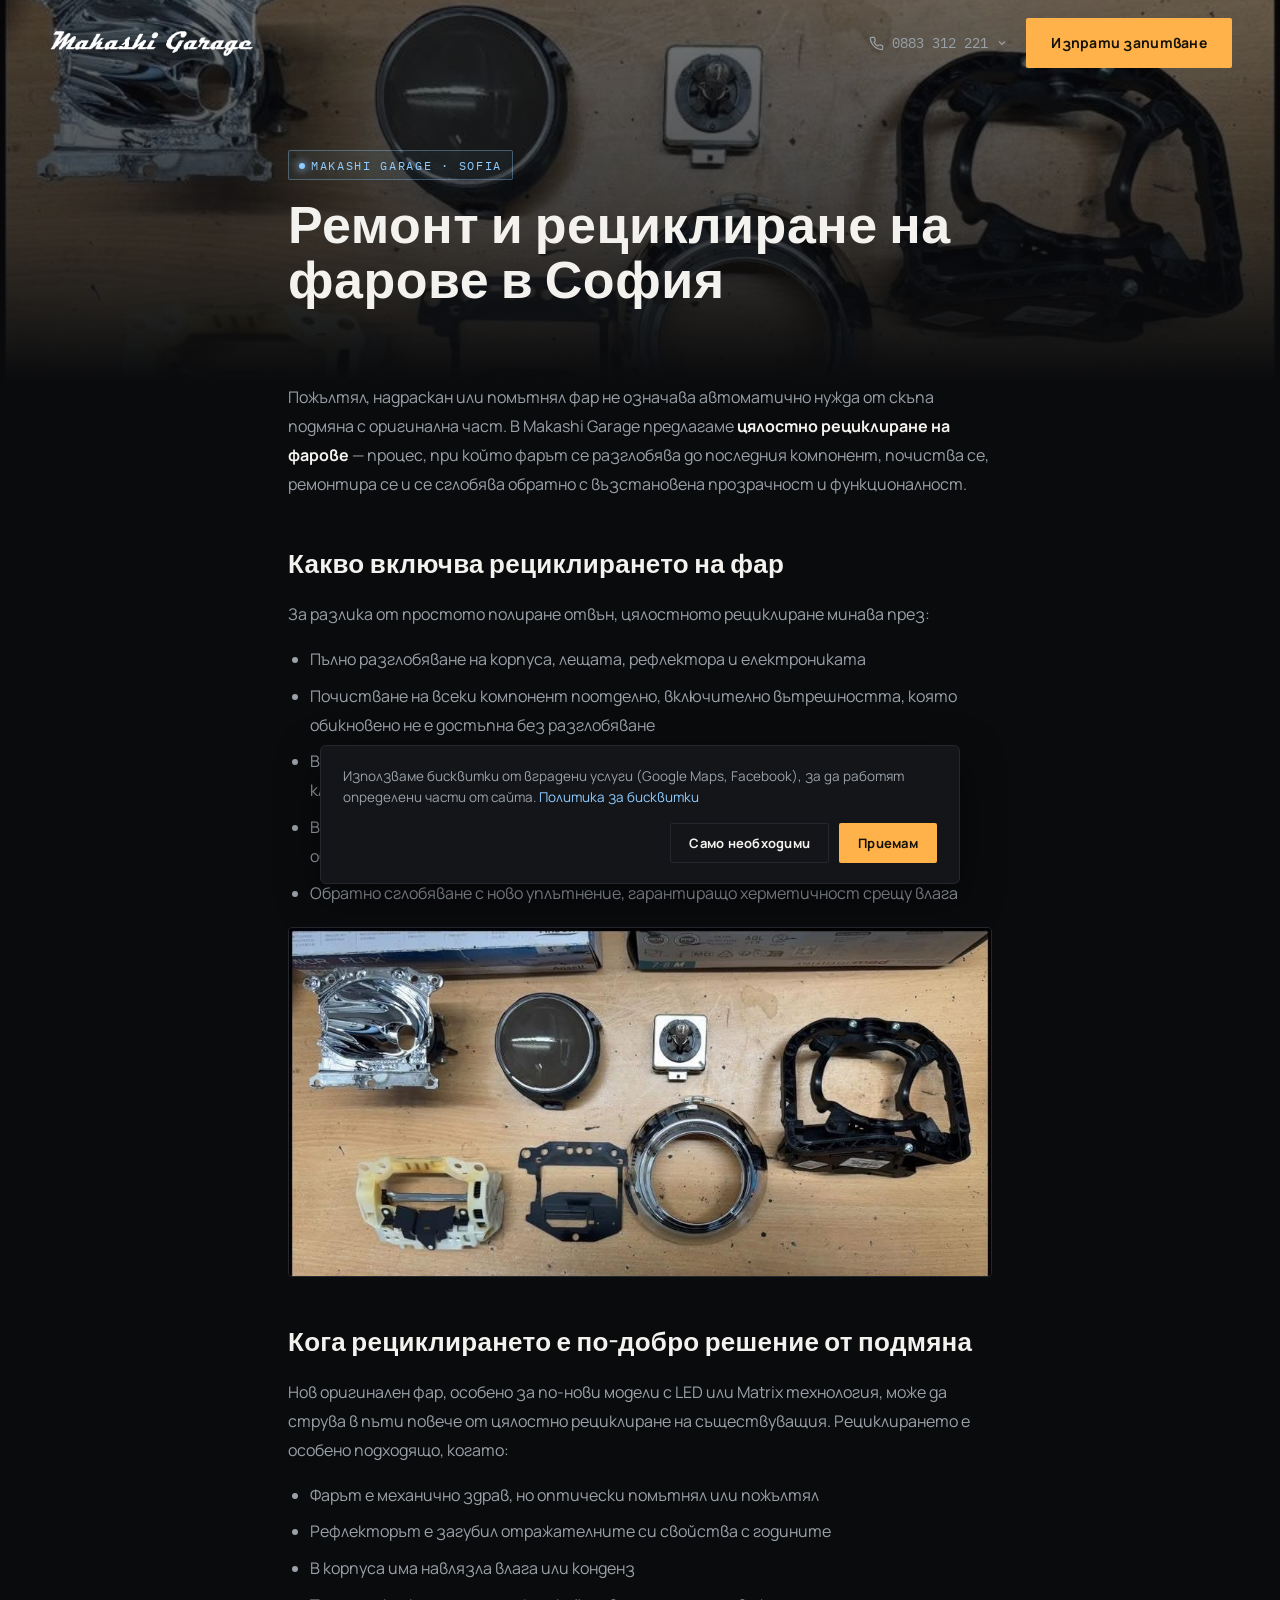
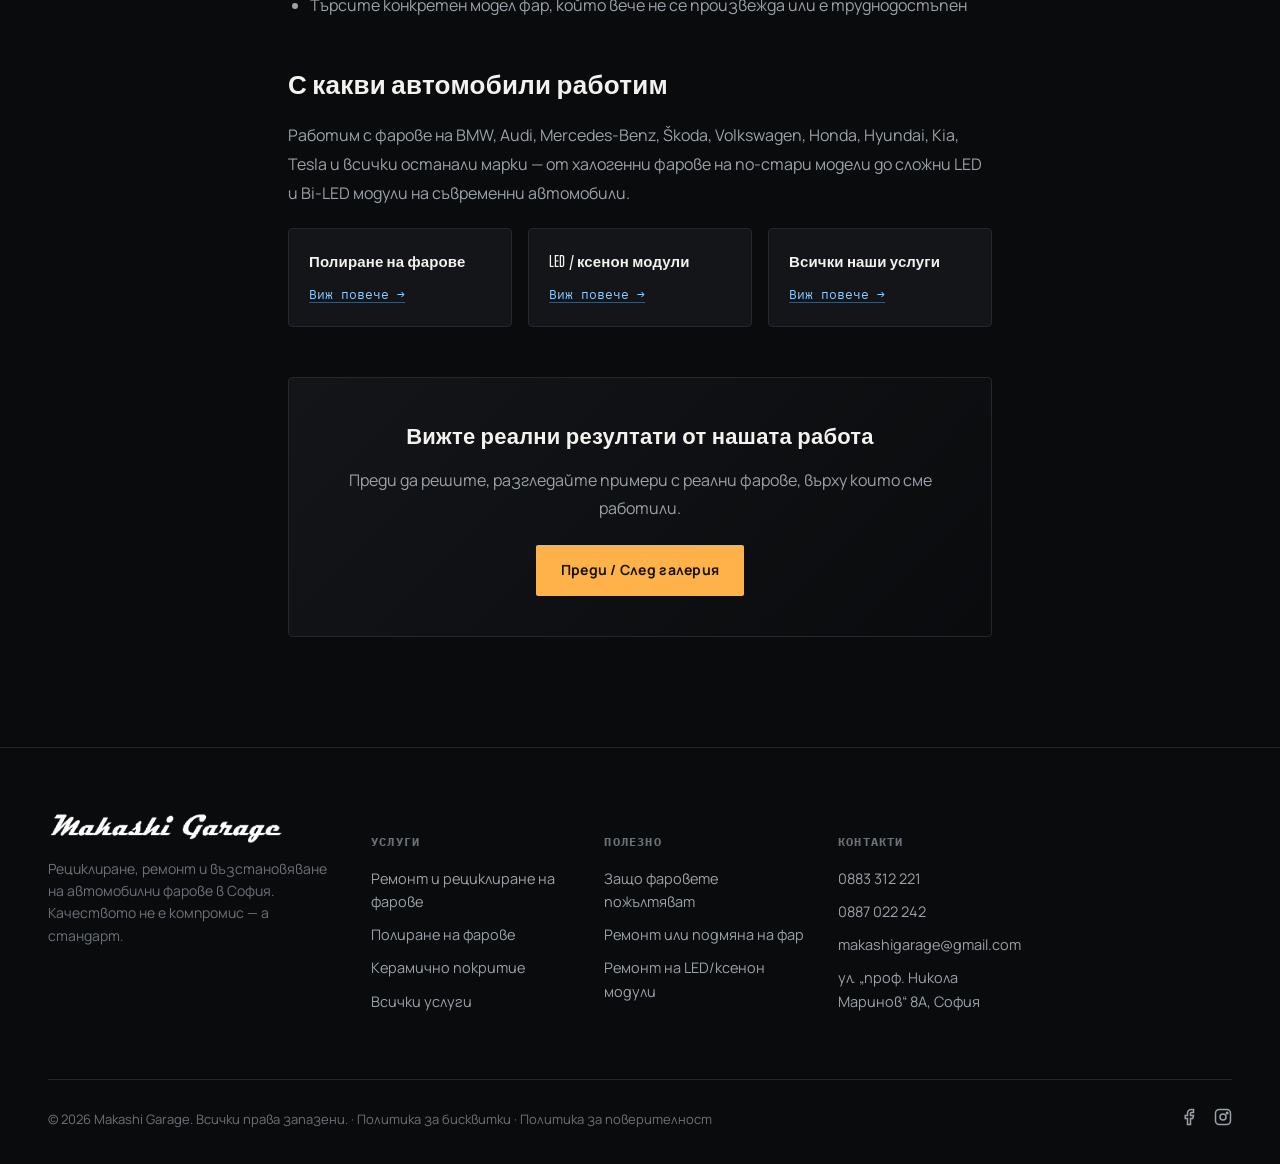
==== makashi-garage-site/remont-i-reciklirane-na-farove.html @ 38ba952b "Add files via upload" ====
<!DOCTYPE html>
<html lang="bg">
<head>
<meta charset="UTF-8">
<meta name="viewport" content="width=device-width, initial-scale=1.0">
<title>Ремонт и рециклиране на фарове София | Makashi Garage</title>
<meta name="description" content="Цялостно рециклиране на фарове в София — разглобяване, почистване, възстановяване на рефлектор и електроника. По-евтина алтернатива на скъпа подмяна с нов фар.">
<meta name="robots" content="index, follow, max-image-preview:large">
<link rel="canonical" href="https://makashi.bg/remont-i-reciklirane-na-farove.html">
<meta property="og:type" content="article">
<meta property="og:title" content="Ремонт и рециклиране на фарове София | Makashi Garage">
<meta property="og:description" content="Цялостно рециклиране на фарове в София — разглобяване, почистване, възстановяване на рефлектор и електроника. По-евтина алтернатива на скъпа подмяна с нов фар.">
<meta property="og:image" content="https://makashi.bg/images/hero.jpg">
<meta property="og:url" content="https://makashi.bg/remont-i-reciklirane-na-farove.html">
<meta property="og:locale" content="bg_BG">
<link rel="preconnect" href="https://fonts.googleapis.com">
<link rel="preconnect" href="https://fonts.gstatic.com" crossorigin>
<link href="https://fonts.googleapis.com/css2?family=Big+Shoulders+Display:ital,wght@0,500;0,600;0,700;1,600;1,700&family=Manrope:wght@400;500;600;700;800&family=IBM+Plex+Mono:wght@400;500&display=swap" rel="stylesheet">
<link rel="stylesheet" href="css/styles.css">
<script type="application/ld+json">
{
  "@context": "https://schema.org",
  "@type": "Service",
  "serviceType": "Ремонт и рециклиране на фарове",
  "provider": {
    "@type": "AutoRepair",
    "name": "Makashi Garage",
    "url": "https://makashi.bg/",
    "telephone": "+359883312221",
    "address": {
      "@type": "PostalAddress",
      "streetAddress": "ул. проф. Никола Маринов 8А",
      "addressLocality": "София",
      "postalCode": "1151",
      "addressCountry": "BG"
    },
    "geo": {"@type": "GeoCoordinates", "latitude": 42.6147257, "longitude": 23.4635372}
  },
  "areaServed": "Sofia",
  "url": "https://makashi.bg/remont-i-reciklirane-na-farove.html",
  "description": "Цялостно рециклиране на фарове в София — разглобяване, почистване, възстановяване на рефлектор и електроника."
}
</script>
</head>
<body>
<header class="nav is-solid" id="siteNav">
  <div class="container">
    <a href="/" class="brand"><img src="images/brand/makashi-logo-white.png" alt="Makashi Garage" class="brand-logo"></a>
    <div class="nav-cta">
      <div class="nav-phone-wrap">
        <button type="button" class="nav-phone" id="navPhoneBtn">
          <svg width="15" height="15" viewBox="0 0 24 24" fill="none" stroke="currentColor" stroke-width="2"><path d="M22 16.92v3a2 2 0 0 1-2.18 2 19.79 19.79 0 0 1-8.63-3.07 19.5 19.5 0 0 1-6-6 19.79 19.79 0 0 1-3.07-8.67A2 2 0 0 1 4.11 2h3a2 2 0 0 1 2 1.72c.127.96.361 1.903.7 2.81a2 2 0 0 1-.45 2.11L8.09 9.91a16 16 0 0 0 6 6l1.27-1.27a2 2 0 0 1 2.11-.45c.907.339 1.85.573 2.81.7A2 2 0 0 1 22 16.92z"/></svg>
          0883 312 221
          <svg width="12" height="12" viewBox="0 0 24 24" fill="none" stroke="currentColor" stroke-width="2.4" class="nav-phone-chevron"><path d="M6 9l6 6 6-6"/></svg>
        </button>
        <div class="nav-phone-menu" id="navPhoneMenu">
          <a href="tel:+359883312221">0883 312 221 <span>Мартин</span></a>
          <a href="tel:+359887022242">0887 022 242 <span>Боби</span></a>
        </div>
      </div>
      <a href="/#zapitване" class="btn btn-primary">Изпрати запитване</a>
    </div>
  </div>
</header>

<main>
  <section class="content-hero">
    <div class="hero-media content-hero-media">
      <img src="images/shop/headlight-parts-disassembled.jpg" alt="Разглобен фар по време на цялостно рециклиране в Makashi Garage">
    </div>
    <div class="container content-hero-inner">
      <div class="etch">MAKASHI GARAGE · SOFIA</div>
      <h1>Ремонт и рециклиране на фарове в София</h1>
    </div>
  </section>
  <article class="content-body">

<p>Пожълтял, надраскан или помътнял фар не означава автоматично нужда от скъпа подмяна с оригинална част. В Makashi Garage предлагаме <strong>цялостно рециклиране на фарове</strong> — процес, при който фарът се разглобява до последния компонент, почиства се, ремонтира се и се сглобява обратно с възстановена прозрачност и функционалност.</p>

<h2>Какво включва рециклирането на фар</h2>
<p>За разлика от простото полиране отвън, цялостното рециклиране минава през:</p>
<ul>
  <li>Пълно разглобяване на корпуса, лещата, рефлектора и електрониката</li>
  <li>Почистване на всеки компонент поотделно, включително вътрешността, която обикновено не е достъпна без разглобяване</li>
  <li>Възстановяване или подмяна на повредени части — напукани държачи, счупени клипсове, корозирали контакти</li>
  <li>Възстановяване на хромираното покритие на рефлектора, ако е потъмняло или обелено</li>
  <li>Обратно сглобяване с ново уплътнение, гарантиращо херметичност срещу влага</li>
</ul>

<img src="images/shop/headlight-parts-disassembled.jpg" alt="Напълно разглобен фар — рефлектор, леща, държачи и корпус, готови за възстановяване">

<h2>Кога рециклирането е по-добро решение от подмяна</h2>
<p>Нов оригинален фар, особено за по-нови модели с LED или Matrix технология, може да струва в пъти повече от цялостно рециклиране на съществуващия. Рециклирането е особено подходящо, когато:</p>
<ul>
  <li>Фарът е механично здрав, но оптически помътнял или пожълтял</li>
  <li>Рефлекторът е загубил отражателните си свойства с годините</li>
  <li>В корпуса има навлязла влага или конденз</li>
  <li>Търсите конкретен модел фар, който вече не се произвежда или е труднодостъпен</li>
</ul>

<h2>С какви автомобили работим</h2>
<p>Работим с фарове на BMW, Audi, Mercedes-Benz, Škoda, Volkswagen, Honda, Hyundai, Kia, Tesla и всички останали марки — от халогенни фарове на по-стари модели до сложни LED и Bi-LED модули на съвременни автомобили.</p>

<div class="related-services">
  <div class="related-card">
    <h4>Полиране на фарове</h4>
    <a href="/polirane-na-farove.html" class="inline-link">Виж повече →</a>
  </div>
  <div class="related-card">
    <h4>LED / ксенон модули</h4>
    <a href="/blog/remont-na-led-ksenon-moduli.html" class="inline-link">Виж повече →</a>
  </div>
  <div class="related-card">
    <h4>Всички наши услуги</h4>
    <a href="/#uslugi" class="inline-link">Виж повече →</a>
  </div>
</div>

<div class="cta-banner">
  <h3>Вижте реални резултати от нашата работа</h3>
  <p>Преди да решите, разгледайте примери с реални фарове, върху които сме работили.</p>
  <a href="/#predi-sled" class="btn btn-primary">Преди / След галерия</a>
</div>

  </article>
</main>
<footer class="footer" id="kontakti">
  <div class="container">
    <div class="footer-top">
      <div class="footer-brand">
        <a href="/" class="brand"><img src="images/brand/makashi-logo-white.png" alt="Makashi Garage" class="brand-logo"></a>
        <p>Рециклиране, ремонт и възстановяване на автомобилни фарове в София. Качеството не е компромис — а стандарт.</p>
      </div>
      <div class="footer-col">
        <h5>Услуги</h5>
        <a href="/remont-i-reciklirane-na-farove.html">Ремонт и рециклиране на фарове</a>
        <a href="/polirane-na-farove.html">Полиране на фарове</a>
        <a href="/keramichno-pokritie.html">Керамично покритие</a>
        <a href="/#uslugi">Всички услуги</a>
      </div>
      <div class="footer-col">
        <h5>Полезно</h5>
        <a href="/blog/zashto-farovete-pozhultyavat.html">Защо фаровете пожълтяват</a>
        <a href="/blog/remont-ili-podmyana-na-far.html">Ремонт или подмяна на фар</a>
        <a href="/blog/remont-na-led-ksenon-moduli.html">Ремонт на LED/ксенон модули</a>
      </div>
      <div class="footer-col">
        <h5>Контакти</h5>
        <a href="tel:+359883312221">0883 312 221</a>
        <a href="tel:+359887022242">0887 022 242</a>
        <a href="mailto:makashigarage@gmail.com">makashigarage@gmail.com</a>
        <p>ул. „проф. Никола Маринов“ 8А, София</p>
      </div>
    </div>
    <div class="footer-bottom">
      <span>© <span id="year"></span> Makashi Garage. Всички права запазени. · <a href="/cookies.html" style="color:inherit;">Политика за бисквитки</a> · <a href="/privacy.html" style="color:inherit;">Политика за поверителност</a></span>
      <div class="footer-social">
        <a href="https://www.facebook.com/makashigarage" target="_blank" rel="noopener" aria-label="Facebook">
          <svg width="18" height="18" viewBox="0 0 24 24" fill="none" stroke="currentColor" stroke-width="2"><path d="M18 2h-3a5 5 0 0 0-5 5v3H7v4h3v8h4v-8h3l1-4h-4V7a1 1 0 0 1 1-1h3z"/></svg>
        </a>
        <a href="https://www.instagram.com/makashigarage" target="_blank" rel="noopener" aria-label="Instagram">
          <svg width="18" height="18" viewBox="0 0 24 24" fill="none" stroke="currentColor" stroke-width="2"><rect x="2" y="2" width="20" height="20" rx="5"/><circle cx="12" cy="12" r="4"/><circle cx="17.5" cy="6.5" r="1"/></svg>
        </a>
      </div>
    </div>
  </div>
</footer>

<div class="cookie-banner" id="cookieBanner">
  <p>Използваме бисквитки от вградени услуги (Google Maps, Facebook), за да работят определени части от сайта. <a href="/cookies.html">Политика за бисквитки</a></p>
  <div class="cookie-banner-actions">
    <button type="button" class="btn btn-ghost" id="cookieDecline">Само необходими</button>
    <button type="button" class="btn btn-primary" id="cookieAccept">Приемам</button>
  </div>
</div>

<button type="button" class="back-to-top" id="backToTop" aria-label="Към началото на страницата">
  <svg width="20" height="20" viewBox="0 0 24 24" fill="none" stroke="currentColor" stroke-width="2.2"><path d="M12 19V5M5 12l7-7 7 7"/></svg>
</button>

<div class="sticky-call-wrap">
  <div class="sticky-call-menu" id="stickyCallMenu">
    <a href="tel:+359883312221">0883 312 221 <span>Мартин</span></a>
    <a href="tel:+359887022242">0887 022 242 <span>Боби</span></a>
  </div>
  <button type="button" class="sticky-call" id="stickyCallBtn">
    <svg width="17" height="17" viewBox="0 0 24 24" fill="none" stroke="currentColor" stroke-width="2"><path d="M22 16.92v3a2 2 0 0 1-2.18 2 19.79 19.79 0 0 1-8.63-3.07 19.5 19.5 0 0 1-6-6 19.79 19.79 0 0 1-3.07-8.67A2 2 0 0 1 4.11 2h3a2 2 0 0 1 2 1.72c.127.96.361 1.903.7 2.81a2 2 0 0 1-.45 2.11L8.09 9.91a16 16 0 0 0 6 6l1.27-1.27a2 2 0 0 1 2.11-.45c.907.339 1.85.573 2.81.7A2 2 0 0 1 22 16.92z"/></svg>
    Обадете се сега
  </button>
</div>

<script>document.getElementById('year') && (document.getElementById('year').textContent = new Date().getFullYear());</script>
<script src="js/main.js"></script>
</body>
</html>
---- makashi-garage-site/css/styles.css ----
/* =========================================================
   MAKASHI GARAGE — design tokens
   Palette grounded in the object itself: the cold white-blue
   of LED/xenon light, the amber of an indicator lens, chrome
   bezel silver, and the deep charcoal of a workshop at night.
   ========================================================= */
:root{
  --bg:            #0a0b0d;
  --bg-alt:        #131519;
  --bg-alt-2:      #1a1d22;
  --line:          #24272d;
  --line-soft:     rgba(255,255,255,.08);
  --chrome:        #b9c2c9;
  --text:          #f3f2ee;
  --text-dim:      #9aa1a8;
  --text-dimmer:   #6b7178;
  --accent-cold:   #8ecbff;
  --accent-cold-deep: #4fa3e0;
  --accent-warm:   #ffb24a;
  --accent-warm-deep: #e0932a;

  --font-display: "Big Shoulders Display", "Arial Narrow", sans-serif;
  --font-body:    "Manrope", -apple-system, BlinkMacSystemFont, "Segoe UI", sans-serif;
  --font-mono:    "IBM Plex Mono", ui-monospace, Menlo, monospace;

  --container: 1240px;
  --radius: 4px;
}

*,*::before,*::after{ box-sizing:border-box; }
html{ scroll-behavior:smooth; }
html,body{ margin:0; padding:0; }
body{
  background:var(--bg);
  color:var(--text);
  font-family:var(--font-body);
  font-size:16px;
  line-height:1.6;
  -webkit-font-smoothing:antialiased;
  overflow-x:hidden;
}
img{ max-width:100%; display:block; }
a{ color:inherit; text-decoration:none; }
ul{ list-style:none; margin:0; padding:0; }
h1,h2,h3,h4{ margin:0; font-family:var(--font-display); font-weight:600; letter-spacing:.01em; }
p{ margin:0; }
button{ font-family:inherit; cursor:pointer; }

/* Respect reduced motion */
@media (prefers-reduced-motion: reduce){
  html{ scroll-behavior:auto; }
  *{ animation-duration:.001ms !important; animation-iteration-count:1 !important; transition-duration:.001ms !important; }
}

.container{
  max-width:var(--container);
  margin:0 auto;
  padding:0 28px;
}

/* Visible keyboard focus everywhere */
a:focus-visible, button:focus-visible, input:focus-visible, textarea:focus-visible{
  outline:2px solid var(--accent-cold);
  outline-offset:3px;
}

/* =========================================================
   Signature element: the "lens etch" tag.
   Real headlight glass carries a small etched certification
   code (E4, DOT/SAE reference numbers, date codes). We reuse
   that vernacular as the page's recurring structural mark —
   an eyebrow tag, a reference code on each service / gallery
   item — instead of decorative 01/02/03 numbering.
   ========================================================= */
.etch{
  display:inline-flex;
  align-items:center;
  gap:.5em;
  font-family:var(--font-mono);
  font-size:12px;
  letter-spacing:.14em;
  text-transform:uppercase;
  color:var(--accent-cold);
  border:1px solid rgba(142,203,255,.35);
  padding:5px 10px 4px;
  border-radius:2px;
  background:rgba(142,203,255,.05);
}
.etch::before{
  content:"";
  width:6px;height:6px;
  border-radius:50%;
  background:var(--accent-cold);
  box-shadow:0 0 8px 1px rgba(142,203,255,.8);
  flex:0 0 auto;
}

.eyebrow-row{
  display:flex;
  align-items:center;
  gap:14px;
  margin-bottom:18px;
}
.eyebrow-row .rule{
  height:1px;
  flex:1;
  background:linear-gradient(90deg, rgba(142,203,255,.35), transparent);
}

/* =========================================================
   NAV
   ========================================================= */
.nav{
  position:fixed; top:0; left:0; right:0; z-index:100;
  padding:18px 0;
  transition:background .35s ease, padding .35s ease, border-color .35s ease;
  border-bottom:1px solid transparent;
}
.nav.is-solid{
  background:rgba(10,11,13,.88);
  backdrop-filter:blur(10px);
  padding:12px 0;
  border-bottom:1px solid var(--line);
}
.nav .container{ display:flex; align-items:center; justify-content:space-between; gap:24px; }
.brand{
  display:flex;
  align-items:center;
  white-space:nowrap;
}
.brand-logo{
  height:28px;
  width:auto;
  display:block;
}
.footer-brand .brand-logo{ height:32px; }
.nav-links{ display:flex; gap:30px; }
.nav-links a{
  font-size:14px;
  color:var(--text-dim);
  transition:color .2s ease;
  position:relative;
}
.nav-links a:hover{ color:var(--text); }
.nav-cta{ display:flex; align-items:center; gap:18px; }
.nav-phone-wrap{ position:relative; }
.nav-phone{
  font-family:var(--font-mono);
  font-size:14px;
  color:var(--text-dim);
  display:flex;
  align-items:center;
  gap:8px;
  background:none;
  border:none;
  cursor:pointer;
  padding:0;
}
.nav-phone:hover{ color:var(--text); }
.nav-phone-chevron{ transition:transform .2s ease; }
.nav-phone-wrap.is-open .nav-phone-chevron{ transform:rotate(180deg); }
.nav-phone-menu{
  position:absolute;
  top:calc(100% + 14px);
  left:50%;
  transform:translateX(-50%);
  background:var(--bg-alt);
  border:1px solid var(--line);
  border-radius:6px;
  overflow:hidden;
  min-width:210px;
  box-shadow:0 14px 34px rgba(0,0,0,.5);
  display:none;
  flex-direction:column;
  z-index:110;
}
.nav-phone-wrap.is-open .nav-phone-menu{ display:flex; }
.nav-phone-menu a{
  display:flex; align-items:center; justify-content:space-between;
  padding:13px 16px;
  color:var(--text);
  font-family:var(--font-mono);
  font-size:14px;
  font-weight:600;
  border-bottom:1px solid var(--line);
}
.nav-phone-menu a:last-child{ border-bottom:none; }
.nav-phone-menu a:hover{ background:var(--bg-alt-2); }
.nav-phone-menu a span{
  font-family:var(--font-body);
  font-weight:500;
  font-size:12px;
  color:var(--accent-cold);
}
.nav-burger{ display:none; }

.btn{
  display:inline-flex;
  align-items:center;
  justify-content:center;
  gap:10px;
  padding:13px 24px;
  font-family:var(--font-body);
  font-weight:700;
  font-size:14px;
  letter-spacing:.02em;
  border-radius:2px;
  border:1px solid transparent;
  transition:transform .2s ease, background .2s ease, border-color .2s ease, color .2s ease;
  white-space:nowrap;
}
.btn:active{ transform:translateY(1px); }
.btn-primary{
  background:var(--accent-warm);
  color:#161207;
}
.btn-primary:hover{ background:var(--accent-warm-deep); }
.btn-ghost{
  border-color:var(--line);
  color:var(--text);
  background:transparent;
}
.btn-ghost:hover{ border-color:var(--accent-cold); color:var(--accent-cold); }
.btn-block{ width:100%; }
.btn-lg{ padding:17px 30px; font-size:15px; }

/* =========================================================
   HERO
   ========================================================= */
.hero{
  position:relative;
  min-height:100svh;
  display:flex;
  align-items:flex-end;
  padding-top:120px;
  overflow:hidden;
}
.hero-media{
  position:absolute; inset:0;
  z-index:0;
}
.hero-media img{
  width:100%; height:100%; object-fit:cover; object-position:60% 45%;
}
.hero-media::after{
  content:"";
  position:absolute; inset:0;
  background:
    linear-gradient(180deg, rgba(8,9,11,.55) 0%, rgba(8,9,11,.35) 30%, rgba(8,9,11,.75) 78%, rgba(8,9,11,.96) 100%),
    linear-gradient(90deg, rgba(8,9,11,.75) 0%, rgba(8,9,11,.15) 45%, rgba(8,9,11,.05) 100%);
}
.hero-content{
  position:relative; z-index:1;
  padding-bottom:88px;
  max-width:760px;
}
.hero h1{
  font-size:clamp(40px, 6.4vw, 78px);
  line-height:.98;
  margin:18px 0 22px;
  text-wrap:balance;
}
.hero h1 em{
  font-style:italic;
  color:var(--accent-cold);
}
.hero-sub{
  font-size:17px;
  color:var(--text-dim);
  max-width:560px;
  margin-bottom:34px;
}
.hero-ctas{ display:flex; gap:14px; flex-wrap:wrap; margin-bottom:52px; }

.hero-trust{
  display:flex;
  flex-wrap:wrap;
  gap:28px 40px;
  padding-top:26px;
  border-top:1px solid var(--line-soft);
}
.trust-item{
  display:flex;
  align-items:center;
  gap:10px;
  font-family:var(--font-mono);
  font-size:12px;
  letter-spacing:.06em;
  color:var(--text-dim);
  text-transform:uppercase;
}
.trust-item svg{ flex:0 0 auto; color:var(--accent-warm); }
.scroll-cue{
  position:absolute; right:28px; bottom:28px; z-index:1;
  writing-mode:vertical-rl;
  font-family:var(--font-mono);
  font-size:11px;
  letter-spacing:.2em;
  color:var(--text-dimmer);
  display:flex; align-items:center; gap:10px;
  text-transform:uppercase;
}
.scroll-cue::after{
  content:"";
  width:1px; height:40px;
  background:var(--text-dimmer);
  animation:scrollcue 2.2s ease-in-out infinite;
}
@keyframes scrollcue{
  0%,100%{ transform:scaleY(1); opacity:.5; }
  50%{ transform:scaleY(.4); opacity:1; }
}

/* =========================================================
   GENERIC SECTION
   ========================================================= */
.section{ padding:120px 0; position:relative; }
.section-tight{ padding:80px 0; }
.section-head{ max-width:680px; margin-bottom:56px; }
.section-head h2{ font-size:clamp(32px, 4vw, 48px); line-height:1.04; margin-bottom:18px; }
.section-head p{ color:var(--text-dim); font-size:16.5px; max-width:560px; }
.on-dark-alt{ background:var(--bg-alt); }
.section-label-right{ margin-left:auto; text-align:right; }

/* =========================================================
   ABOUT
   ========================================================= */
.about-grid{
  display:grid;
  grid-template-columns:1.05fr .95fr;
  gap:70px;
  align-items:center;
}
.about-copy p{ color:var(--text-dim); margin-bottom:18px; font-size:16px; }
.about-copy p:last-child{ margin-bottom:0; }
.about-copy strong{ color:var(--text); font-weight:700; }
.about-media{ position:relative; background:var(--bg-alt-2); border-radius:var(--radius); overflow:hidden; }
.about-media img{
  border-radius:var(--radius);
  aspect-ratio:4/5;
  object-fit:contain;
  width:100%;
  background:var(--bg-alt-2);
  display:block;
}
.about-media-tag{
  position:absolute; left:-1px; bottom:-1px;
  background:var(--bg);
  border:1px solid var(--line);
  padding:14px 18px;
  font-family:var(--font-mono);
  font-size:12px;
  letter-spacing:.08em;
  color:var(--text-dim);
  max-width:260px;
}
.about-media-tag b{ color:var(--accent-cold); display:block; font-size:20px; font-family:var(--font-display); letter-spacing:0; margin-bottom:4px;}

/* =========================================================
   SERVICES
   ========================================================= */
.services-grid{
  display:grid;
  grid-template-columns:repeat(4,1fr);
  gap:1px;
  background:var(--line);
  border:1px solid var(--line);
}
.service-card{
  background:var(--bg);
  padding:34px 28px;
  display:flex;
  flex-direction:column;
  gap:14px;
  transition:background .25s ease;
}
.service-card:hover{ background:var(--bg-alt); }
.service-card .etch{ align-self:flex-start; }
.service-card h3{
  font-size:21px;
  font-weight:600;
  letter-spacing:0;
  margin-top:4px;
}
.service-card p{ color:var(--text-dim); font-size:14.5px; flex:1; }
.service-icon{
  width:38px; height:38px;
  color:var(--accent-warm);
}
.service-chevron{
  display:none;
  width:18px; height:18px;
  color:var(--text-dimmer);
  margin-left:auto;
  transition:transform .25s ease;
  flex:0 0 auto;
}

/* =========================================================
   BEFORE / AFTER SLIDER
   ========================================================= */
.ba-grid{
  display:grid;
  grid-template-columns:repeat(2,1fr);
  gap:36px 30px;
}
.ba-item{ }
.ba-slider{
  position:relative;
  aspect-ratio:16/8;
  overflow:hidden;
  border-radius:var(--radius);
  border:1px solid var(--line);
  cursor:ew-resize;
  touch-action:pan-y;
  background:var(--bg-alt);
}
.ba-slider img{
  position:absolute; inset:0;
  width:100%; height:100%;
  object-fit:cover;
  user-select:none;
  -webkit-user-drag:none;
}
.ba-slider .ba-after{ z-index:1; }
.ba-slider .ba-before-wrap{
  position:absolute; inset:0;
  z-index:2;
  width:50%;
  overflow:hidden;
}
.ba-slider .ba-before-wrap img{ width:var(--ba-img-w, 100%); max-width:none; }
.ba-handle{
  position:absolute; top:0; bottom:0; left:50%;
  z-index:3;
  width:0;
  transform:translateX(-50%);
  pointer-events:none;
}
.ba-handle::before{
  content:"";
  position:absolute; top:0; bottom:0; left:-1px;
  width:2px;
  background:rgba(255,255,255,.85);
}
.ba-handle-grip{
  position:absolute; top:50%; left:50%;
  transform:translate(-50%,-50%);
  width:42px; height:42px;
  border-radius:50%;
  background:rgba(10,11,13,.75);
  border:1.5px solid rgba(255,255,255,.85);
  backdrop-filter:blur(4px);
  display:flex; align-items:center; justify-content:center;
  color:#fff;
}
.ba-tag{
  position:absolute; z-index:4;
  top:12px;
  font-family:var(--font-mono);
  font-size:10.5px;
  letter-spacing:.12em;
  text-transform:uppercase;
  padding:5px 9px;
  border-radius:2px;
  background:rgba(10,11,13,.65);
  backdrop-filter:blur(3px);
  pointer-events:none;
}
.ba-tag-before{ left:12px; color:#ffb24a; border:1px solid rgba(255,178,74,.5); }
.ba-tag-after{ right:12px; color:#8ecbff; border:1px solid rgba(142,203,255,.5); }
.ba-caption{
  display:flex;
  justify-content:space-between;
  align-items:baseline;
  margin-top:14px;
  gap:12px;
}
.ba-caption h4{ font-size:16px; font-weight:600; }
.ba-caption span{ font-family:var(--font-mono); font-size:11px; color:var(--text-dimmer); letter-spacing:.08em; white-space:nowrap; }

.ba-hint{
  display:flex; align-items:center; gap:10px;
  margin:-24px 0 46px;
  color:var(--text-dimmer);
  font-size:13px;
  font-family:var(--font-mono);
}
.ba-hint svg{ color:var(--accent-cold); }
.process-hint{
  display:none;
  align-items:center; gap:10px;
  color:var(--text-dimmer);
  font-size:13px;
  font-family:var(--font-mono);
  margin:-24px 0 20px;
}
.process-hint svg{ color:var(--accent-cold); }

/* process strip */
.process-grid{
  display:grid;
  grid-template-columns:repeat(auto-fill, minmax(260px, 1fr));
  gap:20px;
  margin-top:8px;
}
.process-card{
  border:1px solid var(--line);
  border-radius:var(--radius);
  overflow:hidden;
  background:var(--bg-alt);
  cursor:zoom-in;
  position:relative;
}
.process-card img{
  width:100%;
  height:auto;
  object-fit:contain;
  display:block;
  max-height:400px;
  transition:transform .35s ease;
}
.process-card:hover img{ transform:scale(1.045); }
.process-card::after{
  content:"";
  position:absolute; top:12px; right:12px;
  width:32px; height:32px;
  border-radius:50%;
  background:rgba(10,11,13,.6);
  backdrop-filter:blur(3px);
  background-image:url("data:image/svg+xml;utf8,<svg xmlns='http://www.w3.org/2000/svg' viewBox='0 0 24 24' fill='none' stroke='white' stroke-width='2'><circle cx='11' cy='11' r='7'/><path d='M21 21l-4.3-4.3M11 8v6M8 11h6'/></svg>");
  background-repeat:no-repeat; background-position:center; background-size:16px;
  opacity:0; transition:opacity .2s ease;
}
.process-card:hover::after{ opacity:1; }
.process-card figcaption{
  padding:14px 16px;
  font-size:13.5px;
  color:var(--text-dim);
  font-family:var(--font-mono);
  letter-spacing:.02em;
}

/* =========================================================
   LIGHTBOX MODAL
   ========================================================= */
.lightbox-modal{
  display:none;
  position:fixed;
  inset:0;
  z-index:1000;
  background:rgba(0,0,0,.92);
  backdrop-filter:blur(4px);
  align-items:center;
  justify-content:center;
  opacity:0;
  transition:opacity .3s ease;
  animation:fadeIn .3s ease forwards;
}
.lightbox-modal.is-open{
  display:flex;
  opacity:1;
}
@keyframes fadeIn{
  from{ opacity:0; }
  to{ opacity:1; }
}
.lightbox-content{
  position:relative;
  width:90%;
  max-width:900px;
  max-height:85vh;
  display:flex;
  flex-direction:column;
  gap:20px;
}
.lightbox-image-wrap{
  position:relative;
  width:100%;
  height:auto;
  max-height:70vh;
  display:flex;
  align-items:center;
  justify-content:center;
  background:rgba(10,11,13,.5);
  border-radius:var(--radius);
  overflow:hidden;
}
.lightbox-image-wrap img{
  max-width:100%;
  max-height:70vh;
  object-fit:contain;
  width:auto;
  height:auto;
}
.lightbox-caption{
  text-align:center;
  color:var(--text-dim);
  font-family:var(--font-mono);
  font-size:13px;
  letter-spacing:.06em;
  text-transform:uppercase;
  padding:0 20px;
}
.lightbox-close{
  position:absolute;
  top:20px;
  right:20px;
  width:40px;
  height:40px;
  border-radius:50%;
  background:rgba(10,11,13,.8);
  border:1px solid rgba(255,255,255,.3);
  color:#fff;
  display:flex;
  align-items:center;
  justify-content:center;
  cursor:pointer;
  transition:background .2s ease, border-color .2s ease;
  z-index:10;
}
.lightbox-close:hover{
  background:rgba(10,11,13,.95);
  border-color:var(--accent-warm);
  color:var(--accent-warm);
}
.lightbox-nav{
  position:absolute;
  top:50%;
  transform:translateY(-50%);
  width:50px;
  height:50px;
  border-radius:4px;
  background:rgba(10,11,13,.8);
  border:1px solid rgba(255,255,255,.3);
  color:#fff;
  display:flex;
  align-items:center;
  justify-content:center;
  cursor:pointer;
  transition:background .2s ease, border-color .2s ease;
  z-index:10;
}
.lightbox-nav:hover{
  background:rgba(10,11,13,.95);
  border-color:var(--accent-cold);
  color:var(--accent-cold);
}
.lightbox-prev{ left:20px; }
.lightbox-next{ right:20px; }
.lightbox-counter{
  text-align:center;
  color:var(--text-dimmer);
  font-family:var(--font-mono);
  font-size:12px;
  letter-spacing:.08em;
  text-transform:uppercase;
}

/* =========================================================
   BRANDS strip
   ========================================================= */
.brands-strip{
  display:flex;
  flex-wrap:wrap;
  gap:14px;
  margin-top:6px;
}
.brand-chip{
  font-family:var(--font-mono);
  font-size:13px;
  letter-spacing:.08em;
  color:var(--text-dim);
  border:1px solid var(--line);
  padding:8px 16px;
  border-radius:2px;
}

/* =========================================================
   REVIEWS
   ========================================================= */
.reviews-panel{
  display:grid;
  grid-template-columns:.8fr 1.2fr;
  gap:60px;
  align-items:center;
  border:1px solid var(--line);
  padding:52px;
  border-radius:var(--radius);
  background:linear-gradient(135deg, var(--bg-alt), var(--bg));
}
.reviews-score{ text-align:center; }
.reviews-score .num{ font-family:var(--font-display); font-size:76px; line-height:1; }
.reviews-stars{ color:var(--accent-warm); margin:14px 0; display:flex; gap:4px; justify-content:center; }
.reviews-score p{ color:var(--text-dim); font-size:13px; font-family:var(--font-mono); letter-spacing:.06em; }
.reviews-copy h3{ font-size:24px; margin-bottom:14px; }
.reviews-copy p{ color:var(--text-dim); margin-bottom:24px; }

/* =========================================================
   FACEBOOK WIDGET
   ========================================================= */
.fb-widget{
  border:1px solid var(--line);
  border-radius:var(--radius);
  overflow:hidden;
  background:#fff;
  display:flex;
  justify-content:center;
  min-height:280px;
  max-width:560px;
  position:relative;
}
.fb-widget .fb-page, .fb-widget iframe{ width:100% !important; }

/* consent gate placeholders for third-party embeds */
.consent-gate{
  position:absolute; inset:0; z-index:5;
  display:flex; flex-direction:column; align-items:center; justify-content:center;
  gap:16px; text-align:center; padding:30px;
  background:var(--bg-alt);
}
.consent-gate p{ color:var(--text-dim); font-size:14px; max-width:340px; }
.consent-gate.is-hidden{ display:none; }

/* cookie consent banner */
.cookie-banner{
  position:fixed; z-index:150; left:16px; right:16px; bottom:16px;
  max-width:640px; margin:0 auto;
  background:var(--bg-alt); border:1px solid var(--line); border-radius:6px;
  padding:20px 22px;
  box-shadow:0 14px 40px rgba(0,0,0,.5);
  display:none;
  flex-direction:column; gap:14px;
}
.cookie-banner.is-visible{ display:flex; }
.cookie-banner p{ color:var(--text-dim); font-size:13.5px; line-height:1.6; margin:0; }
.cookie-banner p a{ color:var(--accent-cold); }
.cookie-banner-actions{ display:flex; gap:10px; justify-content:flex-end; flex-wrap:wrap; }
.cookie-banner-actions .btn{ padding:10px 18px; font-size:13px; }

/* =========================================================
   VIDEO
   ========================================================= */
.video-wrap{
  position:relative;
  aspect-ratio:16/9;
  border-radius:var(--radius);
  overflow:hidden;
  border:1px solid var(--line);
  background:#000;
}
.video-wrap video{ width:100%; height:100%; object-fit:cover; }
.video-play{
  position:absolute; inset:0;
  display:flex; align-items:center; justify-content:center;
  background:rgba(8,9,11,.35);
  transition:background .25s ease;
}
.video-play-btn{
  width:78px; height:78px;
  border-radius:50%;
  background:rgba(10,11,13,.7);
  border:1.5px solid rgba(255,255,255,.85);
  display:flex; align-items:center; justify-content:center;
  color:#fff;
  transition:transform .2s ease, background .2s ease;
}
.video-wrap:hover .video-play-btn{ transform:scale(1.08); background:var(--accent-warm); color:#161207; border-color:var(--accent-warm); }
.video-note{
  margin-top:16px;
  font-family:var(--font-mono);
  font-size:12.5px;
  color:var(--text-dimmer);
}

/* =========================================================
   LOCATION + CONTACT
   ========================================================= */
.split-2{
  display:grid;
  grid-template-columns:1fr 1fr;
  gap:0;
  border:1px solid var(--line);
  border-radius:var(--radius);
  overflow:hidden;
}
.map-embed{ position:relative; min-height:480px; filter:grayscale(.35) contrast(1.05) brightness(.9); }
.map-embed iframe{ position:absolute; inset:0; width:100%; height:100%; border:0; }
.contact-panel{ padding:52px; background:var(--bg-alt); display:flex; flex-direction:column; justify-content:center; gap:26px; }
.contact-row{ display:flex; gap:16px; align-items:flex-start; }
.contact-row svg{ color:var(--accent-warm); flex:0 0 auto; margin-top:3px; }
.contact-row h4{ font-size:13px; text-transform:uppercase; letter-spacing:.1em; color:var(--text-dimmer); font-family:var(--font-mono); font-weight:500; margin-bottom:6px; }
.contact-row a, .contact-row p{ color:var(--text); font-size:15.5px; }
.contact-row a:hover{ color:var(--accent-cold); }

/* =========================================================
   INQUIRY FORM
   ========================================================= */
.form-panel{
  border:1px solid var(--line);
  border-radius:var(--radius);
  padding:52px;
  background:var(--bg-alt);
}
.form-grid{ display:grid; grid-template-columns:1fr 1fr; gap:20px; }
.form-field{ display:flex; flex-direction:column; gap:8px; margin-bottom:20px; }
.form-field.full{ grid-column:1/-1; }
.form-field label{ font-family:var(--font-mono); font-size:12px; letter-spacing:.08em; text-transform:uppercase; color:var(--text-dimmer); }
.form-field input, .form-field select, .form-field textarea{
  background:var(--bg);
  border:1px solid var(--line);
  color:var(--text);
  padding:13px 14px;
  font-family:var(--font-body);
  font-size:15px;
  border-radius:2px;
  transition:border-color .2s ease;
}
.form-field input:focus, .form-field select:focus, .form-field textarea:focus{
  border-color:var(--accent-cold);
  outline:none;
}
.form-field textarea{ resize:vertical; min-height:120px; }
.form-note{ font-size:12.5px; color:var(--text-dimmer); margin-top:16px; font-family:var(--font-mono); }

/* =========================================================
   FOOTER
   ========================================================= */
.footer{ border-top:1px solid var(--line); padding:64px 0 32px; }
.footer-top{
  display:grid;
  grid-template-columns:1.3fr .9fr .9fr .8fr .8fr;
  gap:32px;
  margin-bottom:56px;
}
.footer-brand p{ color:var(--text-dimmer); font-size:14px; margin-top:14px; max-width:280px; }
.footer-col h5{ font-family:var(--font-mono); font-size:12px; text-transform:uppercase; letter-spacing:.1em; color:var(--text-dimmer); margin-bottom:16px; }
.footer-col a, .footer-col p{ display:block; color:var(--text-dim); font-size:14.5px; margin-bottom:10px; }
.footer-col a:hover{ color:var(--accent-cold); }
.footer-bottom{
  display:flex; justify-content:space-between; align-items:center;
  padding-top:28px; border-top:1px solid var(--line);
  font-size:13px; color:var(--text-dimmer);
  flex-wrap:wrap; gap:12px;
}
.footer-social{ display:flex; gap:16px; }
.footer-social a{ color:var(--text-dim); }
.footer-social a:hover{ color:var(--accent-warm); }

/* back to top */
.back-to-top{
  position:fixed; z-index:95; right:20px; bottom:20px;
  width:46px; height:46px;
  border-radius:50%;
  background:var(--bg-alt);
  border:1px solid var(--line);
  color:var(--text);
  display:flex; align-items:center; justify-content:center;
  opacity:0; visibility:hidden;
  transform:translateY(10px);
  transition:opacity .25s ease, transform .25s ease, border-color .2s ease, color .2s ease;
  box-shadow:0 8px 24px rgba(0,0,0,.35);
}
.back-to-top.is-visible{ opacity:1; visibility:visible; transform:none; }
.back-to-top:hover{ border-color:var(--accent-cold); color:var(--accent-cold); }

/* sticky mobile call button */
.sticky-call-wrap{
  position:fixed; z-index:90; left:16px; right:16px; bottom:16px;
  display:none;
}
.sticky-call{
  width:100%;
  border:none;
  background:var(--accent-warm);
  color:#161207;
  padding:15px;
  border-radius:3px;
  font-weight:700;
  font-size:15px;
  text-align:center;
  display:flex; align-items:center; justify-content:center; gap:10px;
  box-shadow:0 8px 30px rgba(0,0,0,.45);
}
.sticky-call-menu{
  position:absolute;
  left:0; right:0; bottom:calc(100% + 10px);
  background:var(--bg-alt);
  border:1px solid var(--line);
  border-radius:6px;
  overflow:hidden;
  box-shadow:0 12px 30px rgba(0,0,0,.5);
  display:none;
  flex-direction:column;
}
.sticky-call-menu.is-open{ display:flex; }
.sticky-call-menu a{
  display:flex; align-items:center; justify-content:space-between;
  padding:16px 18px;
  color:var(--text);
  font-weight:700;
  font-size:16px;
  border-bottom:1px solid var(--line);
}
.sticky-call-menu a:last-child{ border-bottom:none; }
.sticky-call-menu a span{
  font-family:var(--font-mono);
  font-weight:500;
  font-size:12.5px;
  color:var(--accent-cold);
  text-transform:uppercase;
  letter-spacing:.06em;
}
.sticky-call-menu a:active{ background:var(--bg-alt-2); }

/* =========================================================
   REVEAL ON SCROLL
   ========================================================= */
.reveal{ opacity:0; transform:translateY(24px); transition:opacity .7s ease, transform .7s ease; }
.reveal.is-visible{ opacity:1; transform:none; }

/* =========================================================
   RESPONSIVE
   ========================================================= */
@media (max-width:1080px){
  .services-grid{ grid-template-columns:repeat(2,1fr); }
  .about-grid{ grid-template-columns:1fr; }
  .about-media{ order:-1; max-width:460px; }
  .reviews-panel{ grid-template-columns:1fr; text-align:center; }
  .reviews-stars{ justify-content:center; }
  .footer-top{ grid-template-columns:1fr 1fr; }
}
@media (max-width:820px){
  .nav-links, .nav-phone-wrap{ display:none; }
  .split-2{ grid-template-columns:1fr; }
  .map-embed{ min-height:340px; }
  .ba-grid{ grid-template-columns:1fr; }
  .form-grid{ grid-template-columns:1fr; }
  .contact-panel, .form-panel{ padding:34px 26px; }
  .sticky-call-wrap{ display:block; }
  body{ padding-bottom:78px; }
  .back-to-top{ bottom:86px; right:16px; width:42px; height:42px; }

  .lightbox-content{
    width:95%;
    gap:15px;
  }
  .lightbox-nav{
    width:40px;
    height:40px;
  }
  .lightbox-close{
    width:36px;
    height:36px;
  }
}
@media (max-width:560px){
  .services-grid{ grid-template-columns:1fr; }
  .section{ padding:80px 0; }
  .hero{ padding-top:100px; }
  .hero-content{ padding-bottom:60px; }
  .footer-top{ grid-template-columns:1fr; gap:32px; }
  .reviews-panel, .contact-panel, .form-panel{ padding:30px 22px; }
  .nav .container{ gap:10px; padding-left:16px; padding-right:16px; }
  .brand{ min-width:0; flex-shrink:1; }
  .brand-logo{ height:20px; max-width:100%; }
  .nav-cta .btn{ padding:10px 14px; font-size:12.5px; white-space:nowrap; }

  /* Compact accordion services on mobile — collapsed by default */
  .service-card{
    flex-direction:row;
    flex-wrap:wrap;
    align-items:center;
    gap:12px 14px;
    padding:20px 20px;
    cursor:pointer;
  }
  .service-card .etch{ display:none; }
  .service-card.is-open .etch{ display:inline-flex; order:3; flex-basis:100%; margin-top:2px; }
  .service-icon{ width:26px; height:26px; }
  .service-card h3{ font-size:16px; margin:0; flex:1; }
  .service-chevron{ display:block; }
  .service-card.is-open .service-chevron{ transform:rotate(180deg); color:var(--accent-cold); }
  .service-card p{
    flex-basis:100%;
    max-height:0;
    overflow:hidden;
    margin:0;
    opacity:0;
    transition:max-height .3s ease, opacity .25s ease, margin .3s ease;
  }
  .service-card.is-open p{
    max-height:220px;
    opacity:1;
    margin-top:2px;
  }

  /* Before/After — horizontal swipe gallery instead of a long vertical stack */
  .ba-grid{
    display:grid;
    grid-auto-flow:column;
    grid-auto-columns:87vw;
    grid-template-columns:none;
    gap:16px;
    overflow-x:auto;
    scroll-snap-type:x mandatory;
    padding-bottom:6px;
    margin:0 -20px;
    padding-left:20px;
    padding-right:20px;
  }
  .ba-item{ scroll-snap-align:start; }
  .ba-hint{ margin-top:-10px; }

  /* Зад кулисите — same horizontal swipe treatment as Преди/След */
  .process-grid{
    display:grid;
    grid-auto-flow:column;
    grid-auto-columns:80vw;
    grid-template-columns:none;
    gap:16px;
    overflow-x:auto;
    scroll-snap-type:x mandatory;
    padding-bottom:6px;
    margin:0 -20px;
    padding-left:20px;
    padding-right:20px;
  }
  .process-card{ scroll-snap-align:start; }
  .process-hint{ display:flex; }

  .lightbox-modal{
    background:rgba(0,0,0,.96);
  }
  .lightbox-image-wrap{
    max-height:60vh;
  }
  .lightbox-image-wrap img{
    max-height:60vh;
  }
  .lightbox-nav{
    width:36px;
    height:36px;
  }
  .lightbox-prev{ left:10px; }
  .lightbox-next{ right:10px; }
  .lightbox-close{
    top:10px;
    right:10px;
    width:32px;
    height:32px;
  }
}
@media (max-width:380px){
  .brand-logo{ height:17px; }
  .nav-cta .btn{ padding:9px 11px; font-size:11.5px; }

  .lightbox-nav svg{
    width:16px;
    height:16px;
  }
  .lightbox-close svg{
    width:16px;
    height:16px;
  }
}

/* =========================================================
   CONTENT PAGES (service landing pages + articles)
   Shares the site's design tokens; adds article-style layout.
   ========================================================= */
.content-hero{
  position:relative;
  padding:150px 0 60px;
  overflow:hidden;
}
.content-hero-media{ position:absolute; inset:0; z-index:0; }
.content-hero-media img{ width:100%; height:100%; object-fit:cover; }
.content-hero-media::after{
  content:"";
  position:absolute; inset:0;
  background:linear-gradient(180deg, rgba(8,9,11,.55) 0%, rgba(8,9,11,.75) 60%, var(--bg) 100%);
}
.content-hero-inner{ position:relative; z-index:1; max-width:760px; }
.content-hero h1{ font-size:clamp(32px,4.4vw,52px); line-height:1.05; margin:16px 0 18px; }
.content-hero p{ color:var(--text-dim); font-size:16.5px; max-width:600px; }
.breadcrumb{
  display:flex; align-items:center; gap:8px;
  font-family:var(--font-mono); font-size:12px; color:var(--text-dimmer);
  margin-bottom:18px;
}
.breadcrumb a{ color:var(--accent-cold); }

.content-body{ max-width:760px; margin:0 auto; padding:0 28px 100px; }
.content-body h2{ font-size:26px; margin:44px 0 16px; }
.content-body h2:first-child{ margin-top:0; }
.content-body p{ color:var(--text-dim); font-size:16px; line-height:1.8; margin-bottom:16px; }
.content-body ul{ margin:0 0 20px; padding-left:22px; }
.content-body li{ color:var(--text-dim); font-size:16px; line-height:1.8; margin-bottom:8px; list-style:disc; }
.content-body strong{ color:var(--text); }
.content-body img{ width:100%; border-radius:var(--radius); border:1px solid var(--line); margin:8px 0 32px; }
.content-body a.inline-link{ color:var(--accent-cold); border-bottom:1px solid rgba(142,203,255,.35); }

.related-services{
  display:grid; grid-template-columns:repeat(3,1fr); gap:16px;
  margin:20px 0 10px;
}
.related-card{
  border:1px solid var(--line); border-radius:var(--radius); padding:20px;
  background:var(--bg-alt);
}
.related-card h4{ font-size:15px; margin-bottom:8px; }
.related-card a{ color:var(--accent-cold); font-family:var(--font-mono); font-size:12.5px; }

.cta-banner{
  border:1px solid var(--line); border-radius:var(--radius);
  background:linear-gradient(135deg, var(--bg-alt), var(--bg));
  padding:40px; text-align:center; margin:50px 0 10px;
}
.cta-banner h3{ font-size:22px; margin-bottom:12px; }
.cta-banner p{ color:var(--text-dim); margin-bottom:22px; }

@media (max-width:820px){
  .related-services{ grid-template-columns:1fr; }
  .content-hero{ padding:120px 0 40px; }
  .content-body{ padding:0 20px 80px; }
}
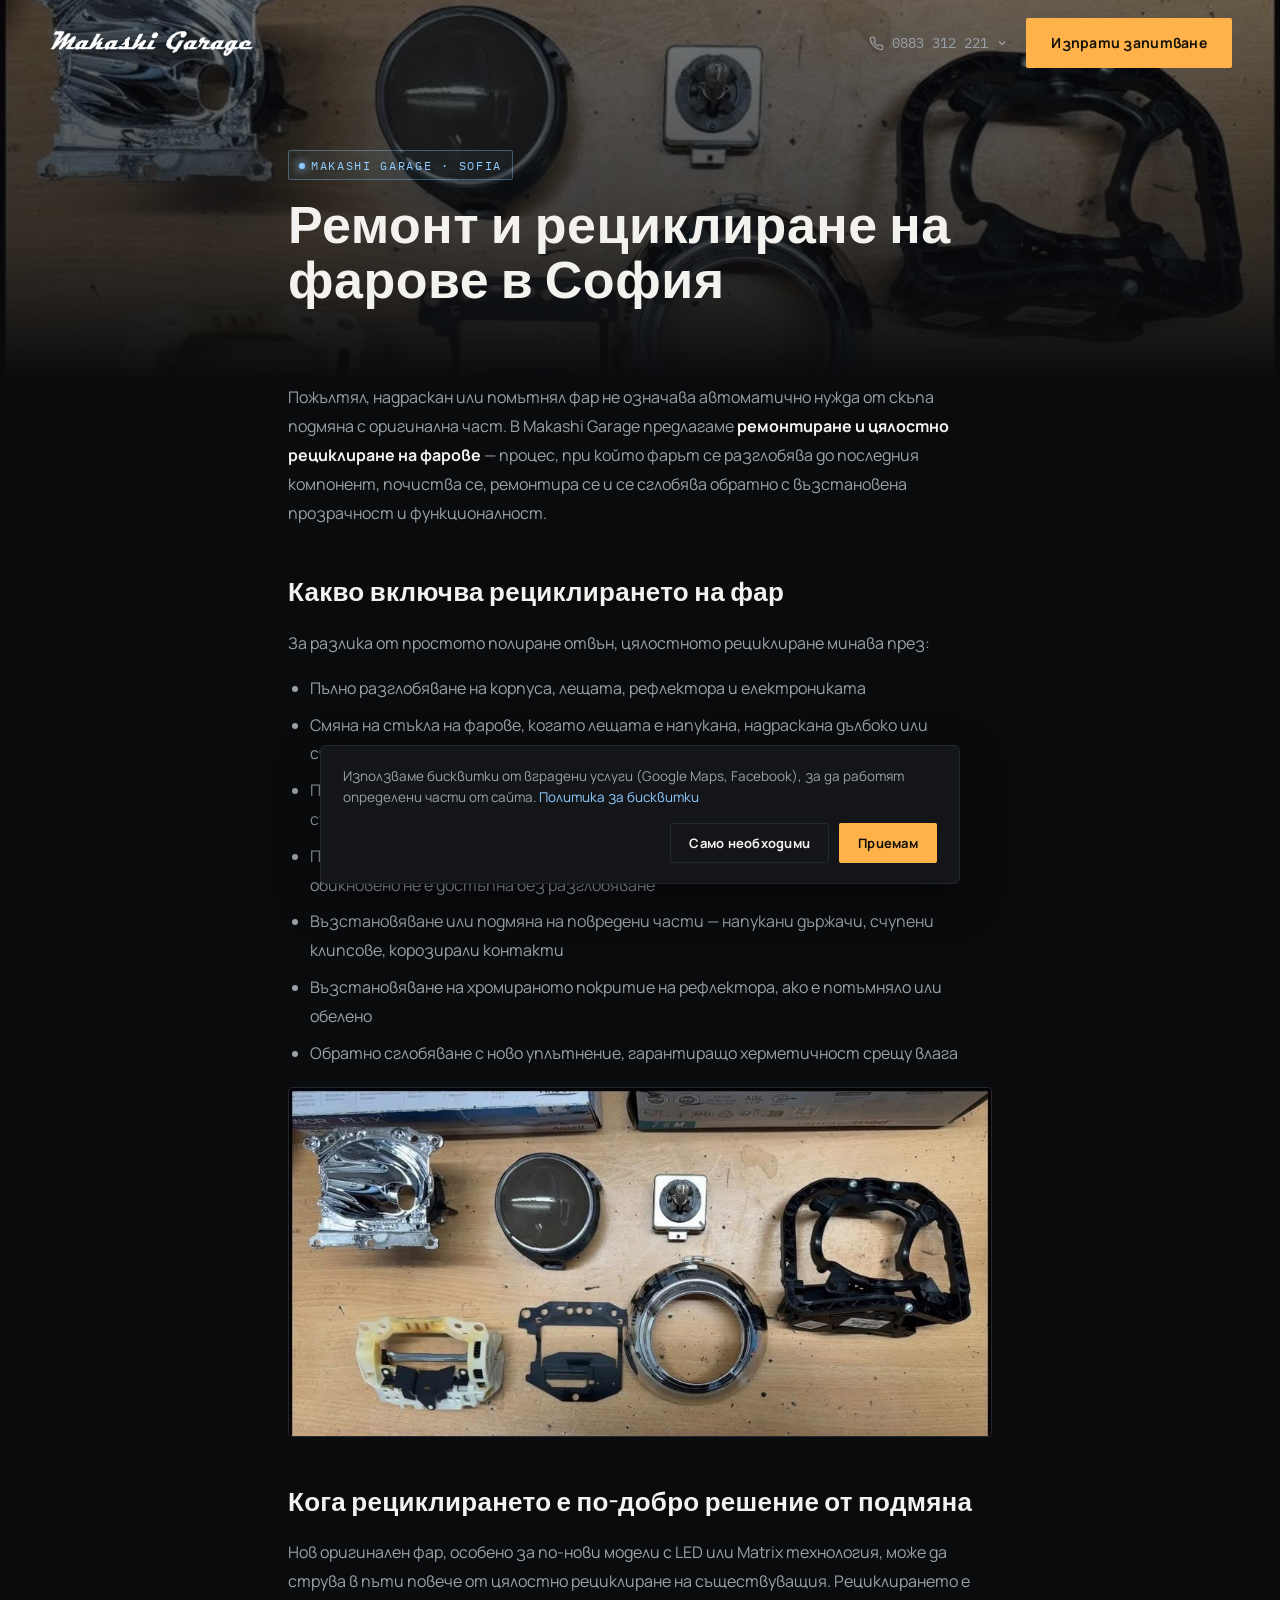
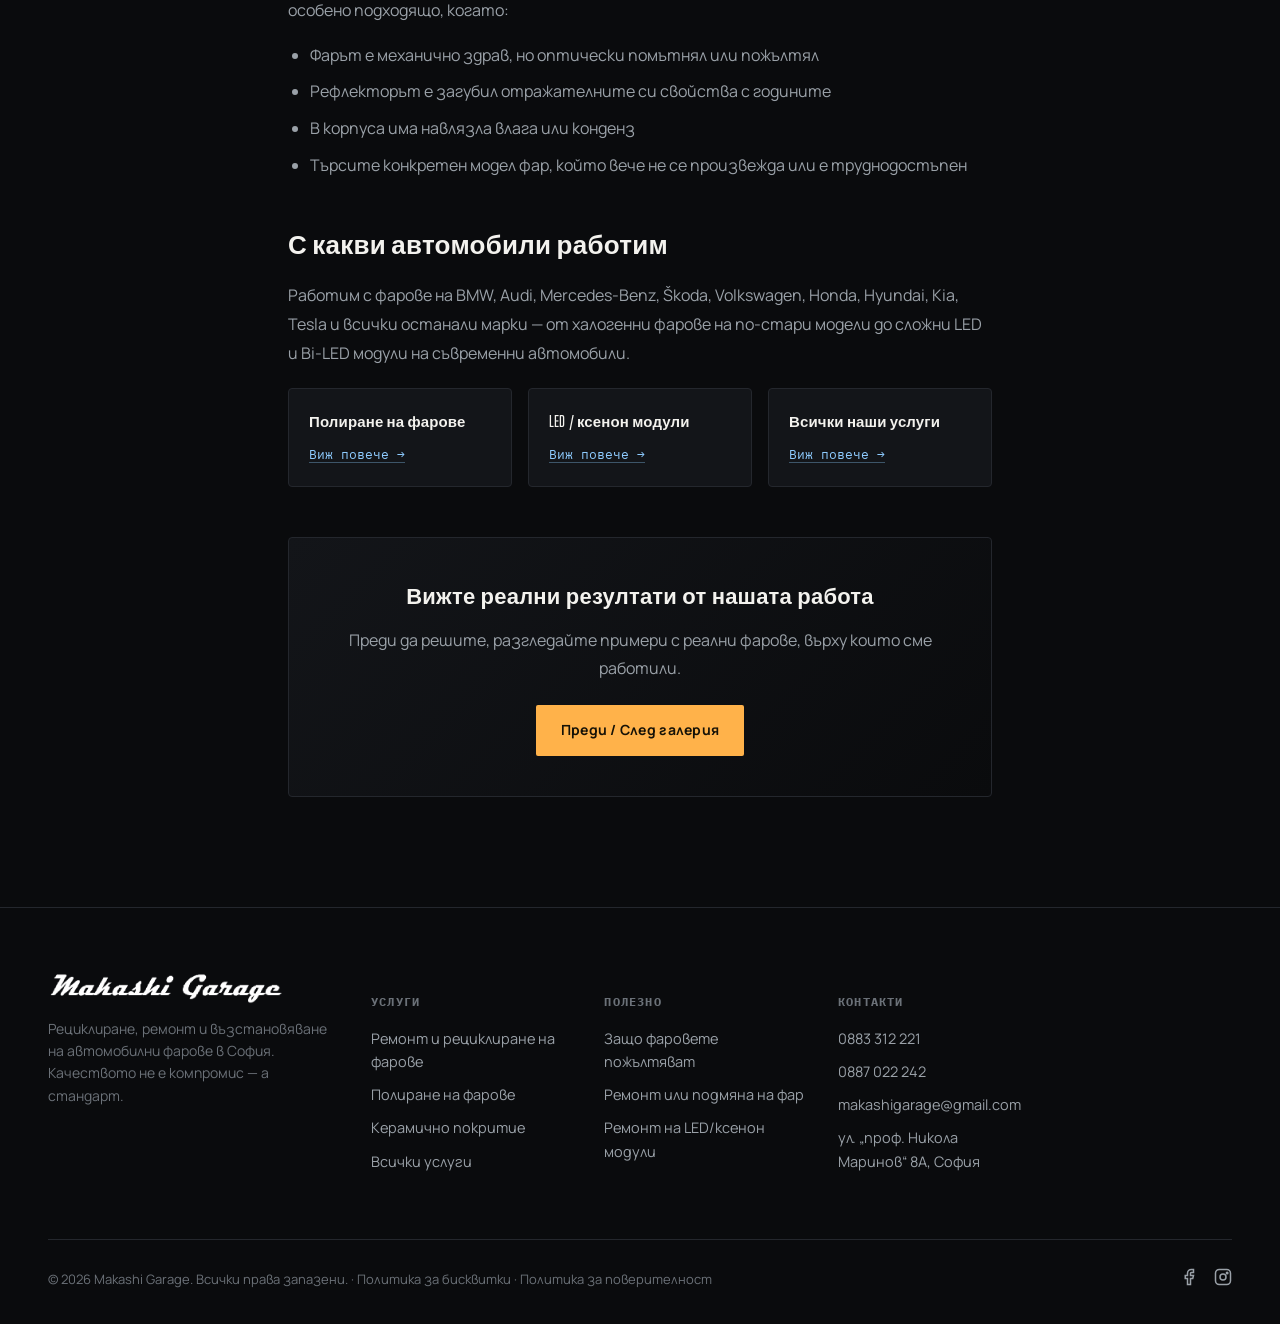
==== commit 40b40771: "Add files via upload" ====
--- a/makashi-garage-site/remont-i-reciklirane-na-farove.html
+++ b/makashi-garage-site/remont-i-reciklirane-na-farove.html
@@ -4,12 +4,12 @@
 <meta charset="UTF-8">
 <meta name="viewport" content="width=device-width, initial-scale=1.0">
 <title>Ремонт и рециклиране на фарове София | Makashi Garage</title>
-<meta name="description" content="Цялостно рециклиране на фарове в София — разглобяване, почистване, възстановяване на рефлектор и електроника. По-евтина алтернатива на скъпа подмяна с нов фар.">
+<meta name="description" content="Ремонтиране и цялостно рециклиране на фарове в София — разглобяване, почистване, възстановяване на рефлектор и електроника. По-евтина алтернатива на скъпа подмяна с нов фар.">
 <meta name="robots" content="index, follow, max-image-preview:large">
 <link rel="canonical" href="https://makashi.bg/remont-i-reciklirane-na-farove.html">
 <meta property="og:type" content="article">
 <meta property="og:title" content="Ремонт и рециклиране на фарове София | Makashi Garage">
-<meta property="og:description" content="Цялостно рециклиране на фарове в София — разглобяване, почистване, възстановяване на рефлектор и електроника. По-евтина алтернатива на скъпа подмяна с нов фар.">
+<meta property="og:description" content="Ремонтиране и цялостно рециклиране на фарове в София — разглобяване, почистване, възстановяване на рефлектор и електроника. По-евтина алтернатива на скъпа подмяна с нов фар.">
 <meta property="og:image" content="https://makashi.bg/images/hero.jpg">
 <meta property="og:url" content="https://makashi.bg/remont-i-reciklirane-na-farove.html">
 <meta property="og:locale" content="bg_BG">
@@ -38,7 +38,7 @@
   },
   "areaServed": "Sofia",
   "url": "https://makashi.bg/remont-i-reciklirane-na-farove.html",
-  "description": "Цялостно рециклиране на фарове в София — разглобяване, почистване, възстановяване на рефлектор и електроника."
+  "description": "Ремонтиране и цялостно рециклиране на фарове в София — разглобяване, почистване, възстановяване на рефлектор и електроника."
 }
 </script>
 </head>
@@ -75,12 +75,14 @@
   </section>
   <article class="content-body">
 
-<p>Пожълтял, надраскан или помътнял фар не означава автоматично нужда от скъпа подмяна с оригинална част. В Makashi Garage предлагаме <strong>цялостно рециклиране на фарове</strong> — процес, при който фарът се разглобява до последния компонент, почиства се, ремонтира се и се сглобява обратно с възстановена прозрачност и функционалност.</p>
+<p>Пожълтял, надраскан или помътнял фар не означава автоматично нужда от скъпа подмяна с оригинална част. В Makashi Garage предлагаме <strong>ремонтиране и цялостно рециклиране на фарове</strong> — процес, при който фарът се разглобява до последния компонент, почиства се, ремонтира се и се сглобява обратно с възстановена прозрачност и функционалност.</p>
 
 <h2>Какво включва рециклирането на фар</h2>
 <p>За разлика от простото полиране отвън, цялостното рециклиране минава през:</p>
 <ul>
   <li>Пълно разглобяване на корпуса, лещата, рефлектора и електрониката</li>
+  <li>Смяна на стъкла на фарове, когато лещата е напукана, надраскана дълбоко или счупена</li>
+  <li>Полиране, почистване или вграждане на лупи (проекторните модули) в съществуващия корпус</li>
   <li>Почистване на всеки компонент поотделно, включително вътрешността, която обикновено не е достъпна без разглобяване</li>
   <li>Възстановяване или подмяна на повредени части — напукани държачи, счупени клипсове, корозирали контакти</li>
   <li>Възстановяване на хромираното покритие на рефлектора, ако е потъмняло или обелено</li>
